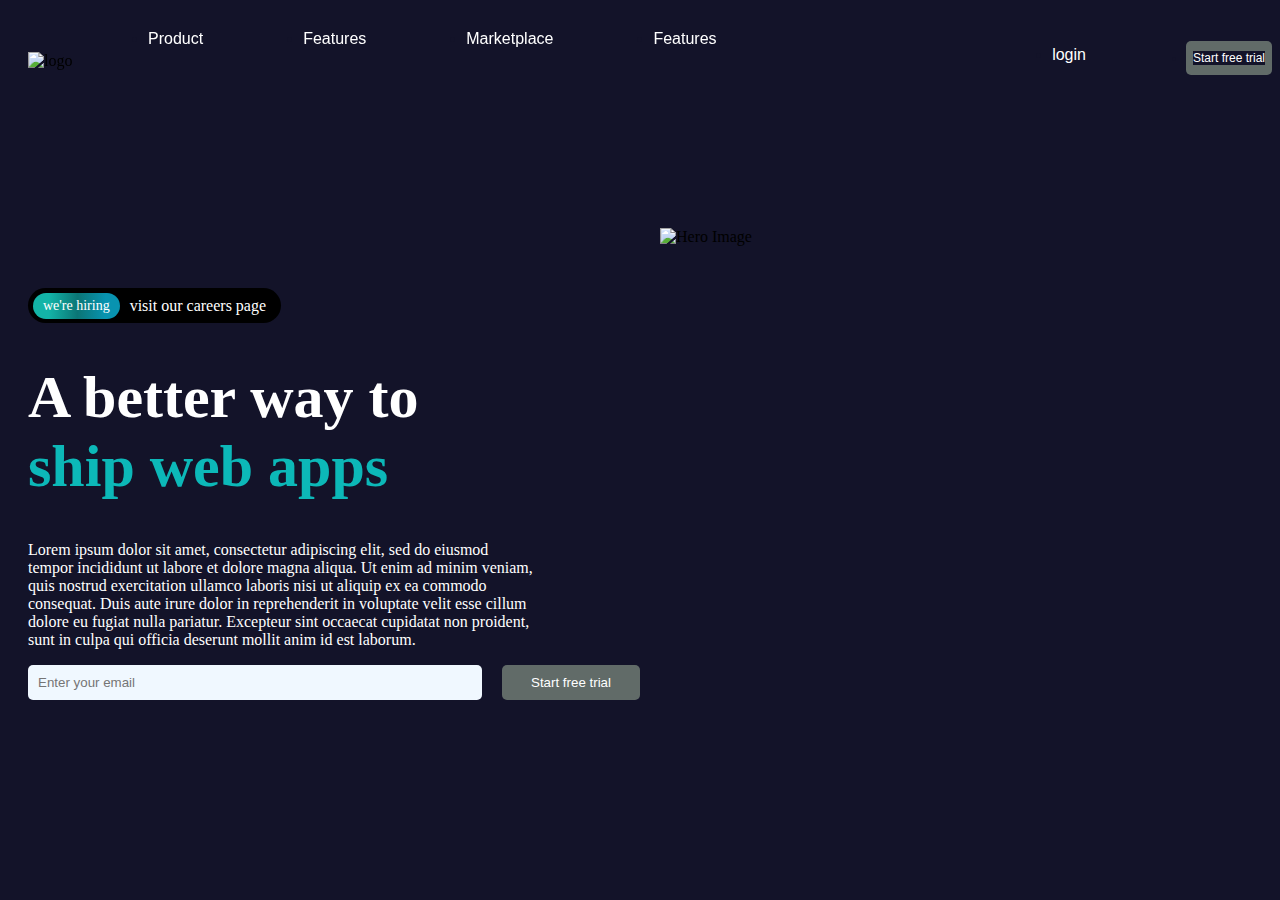
==== Tailwind-proto.html @ 22a63104 "First commit" ====
<!DOCTYPE html>
<meta charset="UTF-8" lang="en">
<meta name="viewport" content="width=device-width, initial-scale=1.0">
<html>
    <head>
        <title>Tailwind Proto</title>
        <link href="Tailwind-proto.css" rel="stylesheet">
    </head>
    <body>
        <header>
            <div class="navbar">
                <div class="navbar-left">
                    <img src="logo.png" alt="logo">
                    <nav id="navbar">
                        <ul>
                            <li>
                                <a href="#product">Product</a>
                            </li>
                            <li>
                                <a href="#features">Features</a>
                            </li>
                            <li>
                                <a href="marketplace">Marketplace</a>
                            </li>
                            <li>
                                <a href="features">Features</a>
                            </li>
                        </ul>
                    </nav>
                    </div>
                    <div class="navbar-right">
                        <nav id="navbar">
                            <ul> 
                                <li>
                                    <a href="login">login</a>
                                </li>
                                <li>
                                    <a href="start free trial">Start free trial</a>
                                </li>
                            </ul>
                        </nav>
                    </div>
            </div>
        </header>
        <main>
            <div class="container">
                <div class="main-left">
                    <div class="hiring">
                        <p>we're hiring</p>
                        <a href="#">visit our careers page</a>
                    </div>
                    <div class="bold-text">
                        <h1>A better way to <span>ship web apps</span></h1>
                    </div>
                    <div class="desc">
                        <p>Lorem ipsum dolor sit amet, consectetur adipiscing elit, sed do eiusmod tempor incididunt ut labore et dolore magna aliqua. Ut enim ad minim veniam, quis nostrud exercitation ullamco laboris nisi ut aliquip ex ea commodo consequat. Duis aute irure dolor in reprehenderit in voluptate velit esse cillum dolore eu fugiat nulla pariatur. Excepteur sint occaecat cupidatat non proident, sunt in culpa qui officia deserunt mollit anim id est laborum.</p>
                    </div>
                    <div class="input">
                        <input type="email" placeholder="Enter your email"></input>
                        <button type="submit">Start free trial</button>
                    </div>
                </div>
                <div class="main-right">
                    <img src="Hero image.png" alt="Hero Image" width="680px" height="611px">
                </div>
            </div>
        </main>
        <footer>

        </footer>
    </body>
</html>
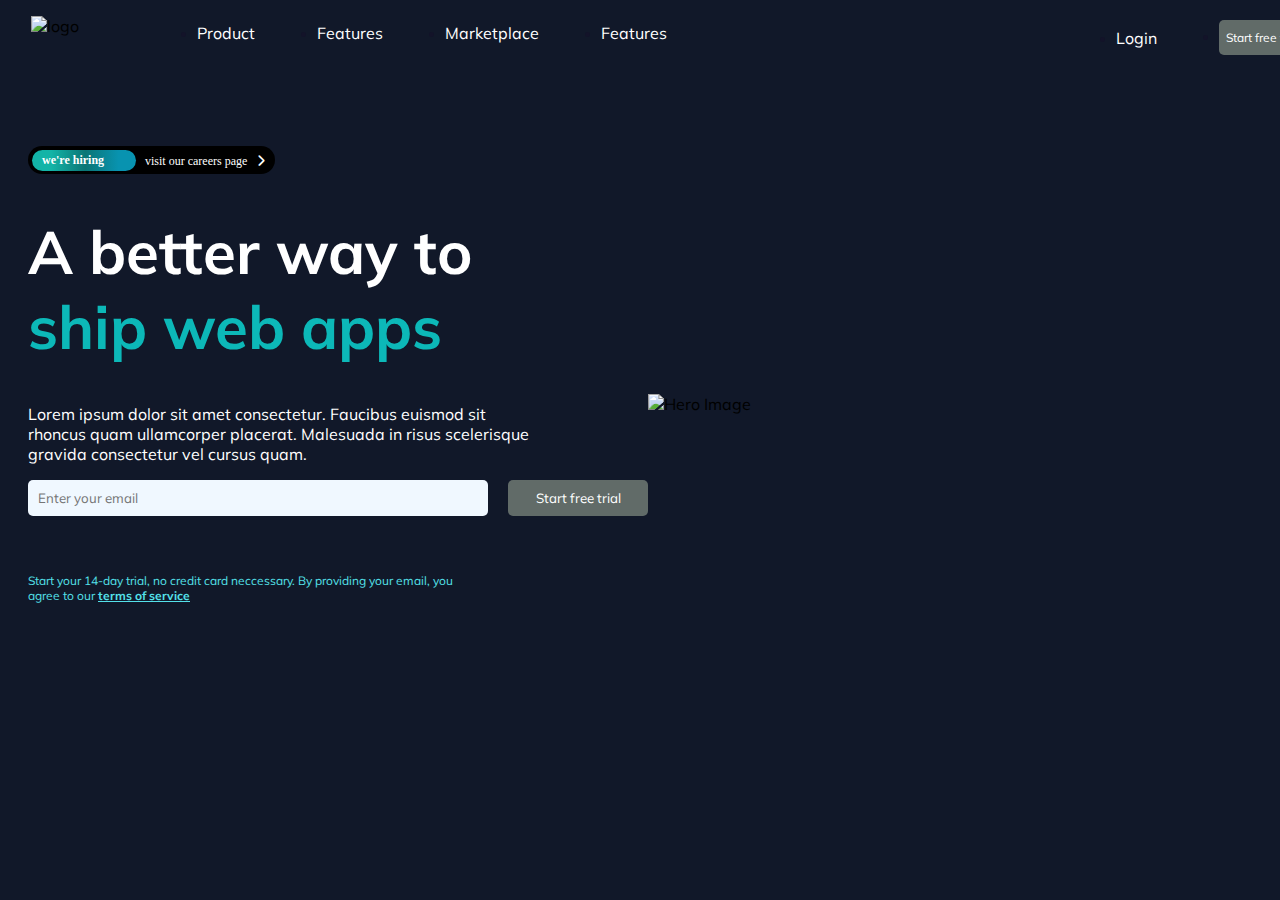
==== commit 4bd8a62c: "Second commit" ====
--- a/Tailwind-proto.html
+++ b/Tailwind-proto.html
@@ -5,37 +5,49 @@
     <head>
         <title>Tailwind Proto</title>
         <link href="Tailwind-proto.css" rel="stylesheet">
+        <link rel="stylesheet" href="https://cdnjs.cloudflare.com/ajax/libs/font-awesome/6.2.1/css/all.min.css">
+        <link rel="preconnect" href="https://fonts.googleapis.com">
+        <link rel="preconnect" href="https://fonts.gstatic.com" crossorigin>
+        <link href="https://fonts.googleapis.com/css2?family=Mulish&display=swap" rel="stylesheet">
+        <link rel="preconnect" href="https://fonts.googleapis.com">
+        <link rel="preconnect" href="https://fonts.gstatic.com" crossorigin>
+        <link href="https://fonts.googleapis.com/css2?family=Mulish&display=swap" rel="stylesheet">
+        <!-- https://cdnjs.cloudflare.com/ajax/libs/font-awesome/4.7.0/css/font-awesome.min.css -->
     </head>
     <body>
         <header>
             <div class="navbar">
                 <div class="navbar-left">
-                    <img src="logo.png" alt="logo">
+                    <img id="logo" src="logo.png" alt="logo">
                     <nav id="navbar">
-                        <ul>
+                        <ul class="ul-spacing">
                             <li>
-                                <a href="#product">Product</a>
+                                <a class="nav-link" href="#product">Product</a>
+                                
                             </li>
                             <li>
-                                <a href="#features">Features</a>
+                                <a class="nav-link" href="#features">Features</a>
                             </li>
                             <li>
-                                <a href="marketplace">Marketplace</a>
+                                <a class="nav-link" href="marketplace">Marketplace</a>
                             </li>
                             <li>
-                                <a href="features">Features</a>
+                                <a class="nav-link" href="features">Features<a>             
                             </li>
+                            <!-- <li>
+                                <a id="trial" href="start free trial">Start free trial</a>
+                            </li> -->
                         </ul>
                     </nav>
-                    </div>
-                    <div class="navbar-right">
+                </div>
+                <div class="navbar-right">
                         <nav id="navbar">
-                            <ul> 
+                            <ul class="ul-spacing"> 
                                 <li>
-                                    <a href="login">login</a>
+                                    <a class="nav-link" href="login">Login</a>
                                 </li>
                                 <li>
-                                    <a href="start free trial">Start free trial</a>
+                                    <a id="trial" href="start free trial">Start free trial</a>
                                 </li>
                             </ul>
                         </nav>
@@ -47,26 +59,28 @@
                 <div class="main-left">
                     <div class="hiring">
                         <p>we're hiring</p>
-                        <a href="#">visit our careers page</a>
+                        <a href="#" id="careers">visit our careers page <i class="fa fa-chevron-right" aria-hidden="true"></i> </a>
                     </div>
                     <div class="bold-text">
                         <h1>A better way to <span>ship web apps</span></h1>
                     </div>
                     <div class="desc">
-                        <p>Lorem ipsum dolor sit amet, consectetur adipiscing elit, sed do eiusmod tempor incididunt ut labore et dolore magna aliqua. Ut enim ad minim veniam, quis nostrud exercitation ullamco laboris nisi ut aliquip ex ea commodo consequat. Duis aute irure dolor in reprehenderit in voluptate velit esse cillum dolore eu fugiat nulla pariatur. Excepteur sint occaecat cupidatat non proident, sunt in culpa qui officia deserunt mollit anim id est laborum.</p>
+                        <p>Lorem ipsum dolor sit amet consectetur. Faucibus euismod sit rhoncus quam ullamcorper placerat. Malesuada in risus scelerisque gravida consectetur vel cursus quam.</p>
                     </div>
                     <div class="input">
                         <input type="email" placeholder="Enter your email"></input>
                         <button type="submit">Start free trial</button>
                     </div>
+                    <div class="start-trial">
+                        <p id="start">Start your 14-day trial, no credit card neccessary. By providing your email, you <br>agree to our <span><a href="#" id="terms">terms of service</a></span></p>
+                    </div>
                 </div>
                 <div class="main-right">
-                    <img src="Hero image.png" alt="Hero Image" width="680px" height="611px">
+                    <img id="hero-img" src="Hero image.png" alt="Hero Image">
                 </div>
             </div>
         </main>
         <footer>
-
         </footer>
     </body>
 </html>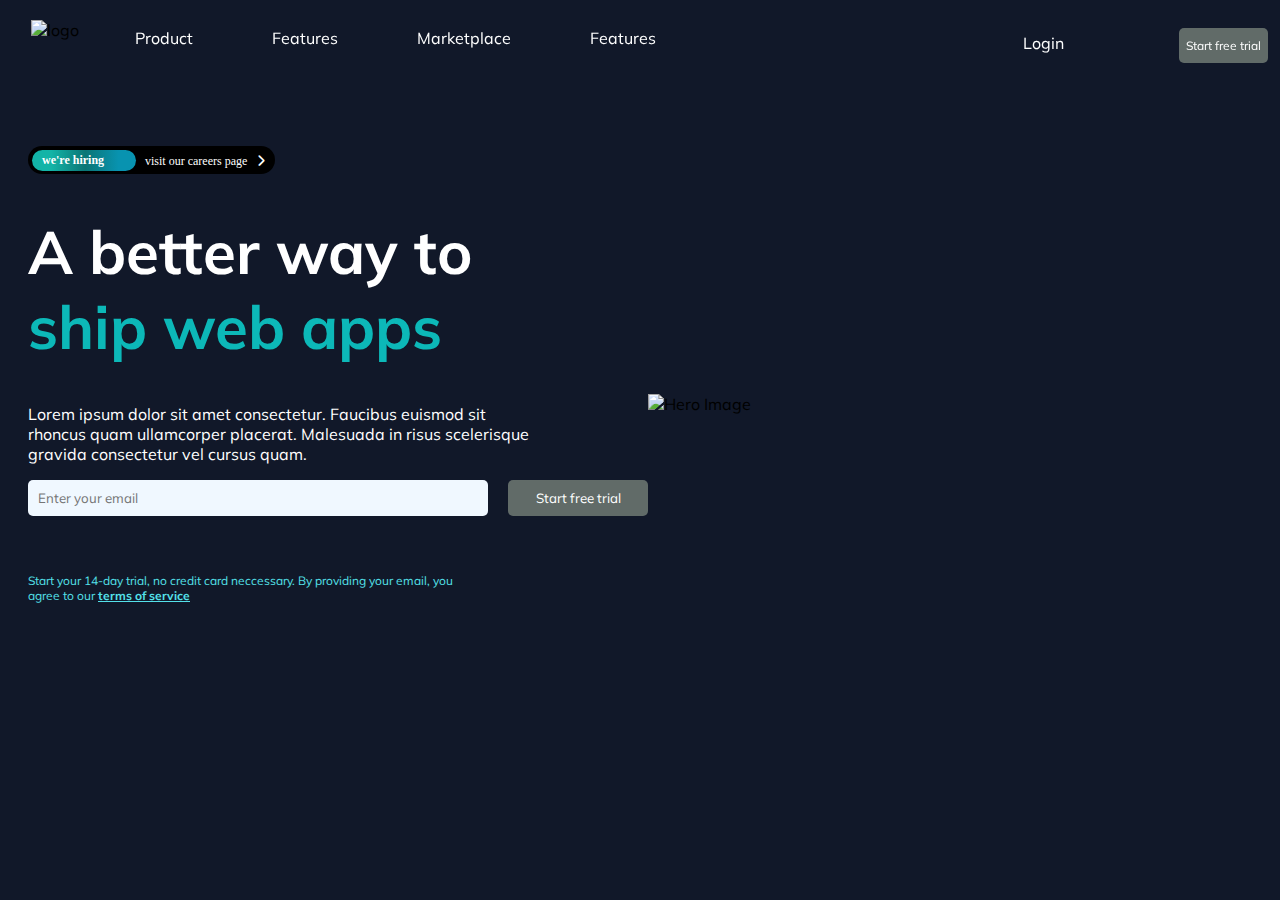
==== commit 4c719dac: "Correctional commit" ====
--- a/Tailwind-proto.html
+++ b/Tailwind-proto.html
@@ -19,60 +19,60 @@
             <div class="navbar">
                 <div class="navbar-left">
                     <img id="logo" src="logo.png" alt="logo">
-                    <nav id="navbar">
+                    <nav id="nav">
                         <ul class="ul-spacing">
-                            <li>
+                            <li class="list">
                                 <a class="nav-link" href="#product">Product</a>
                                 
                             </li>
-                            <li>
+                            <li class="list">
                                 <a class="nav-link" href="#features">Features</a>
                             </li>
-                            <li>
+                            <li class="list">
                                 <a class="nav-link" href="marketplace">Marketplace</a>
                             </li>
-                            <li>
+                            <li class="list">
                                 <a class="nav-link" href="features">Features<a>             
                             </li>
-                            <!-- <li>
+                            <!-- <li class="list">
                                 <a id="trial" href="start free trial">Start free trial</a>
                             </li> -->
                         </ul>
                     </nav>
                 </div>
                 <div class="navbar-right">
-                        <nav id="navbar">
-                            <ul class="ul-spacing"> 
-                                <li>
-                                    <a class="nav-link" href="login">Login</a>
-                                </li>
-                                <li>
-                                    <a id="trial" href="start free trial">Start free trial</a>
-                                </li>
-                            </ul>
-                        </nav>
-                    </div>
+                    <nav id="nav">
+                        <ul class="ul-spacing ul-spacing-2"> 
+                            <li class="list  r-1-li">
+                                <a class="nav-link" href="login">Login</a>
+                            </li>
+                            <li class="list">
+                                <a id="trial" href="start free trial">Start free trial</a>
+                            </li>
+                        </ul>
+                    </nav>
+                </div>
             </div>
         </header>
         <main>
             <div class="container">
                 <div class="main-left">
-                    <div class="hiring">
-                        <p>we're hiring</p>
+                    <div class="c-1">
+                        <p class="hiring">we're hiring</p>
                         <a href="#" id="careers">visit our careers page <i class="fa fa-chevron-right" aria-hidden="true"></i> </a>
                     </div>
-                    <div class="bold-text">
-                        <h1>A better way to <span>ship web apps</span></h1>
+                    <div class="c-2">
+                        <h1  class="bold-text">A better way to <span class="span-right">ship web apps</span></h1>
                     </div>
-                    <div class="desc">
+                    <div class="c-3">
                         <p>Lorem ipsum dolor sit amet consectetur. Faucibus euismod sit rhoncus quam ullamcorper placerat. Malesuada in risus scelerisque gravida consectetur vel cursus quam.</p>
                     </div>
-                    <div class="input">
+                    <div class="c-4">
                         <input type="email" placeholder="Enter your email"></input>
                         <button type="submit">Start free trial</button>
                     </div>
-                    <div class="start-trial">
-                        <p id="start">Start your 14-day trial, no credit card neccessary. By providing your email, you <br>agree to our <span><a href="#" id="terms">terms of service</a></span></p>
+                    <div class="c-5">
+                        <p id="start">Start your 14-day trial, no credit card neccessary. By providing your email, you <br>agree to our <span class="span-right-2"><a href="#" id="terms">terms of service</a></span></p>
                     </div>
                 </div>
                 <div class="main-right">
@@ -83,4 +83,5 @@
         <footer>
         </footer>
     </body>
-</html>+</html>
+ 